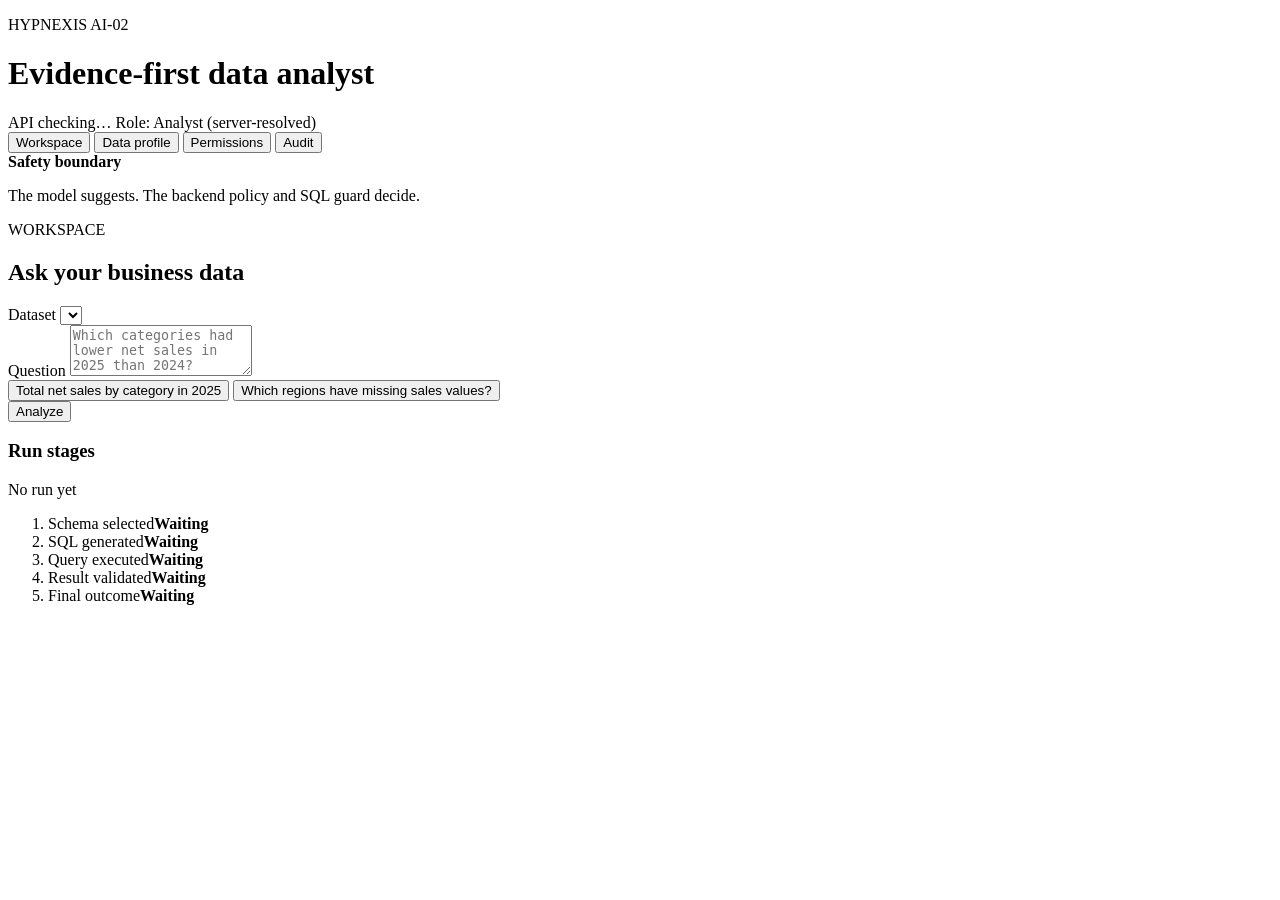
==== frontend/index.html @ 01c9cb86 "feat(ui): add local evidence workspace" ====
<!doctype html>
<html lang="en">
  <head>
    <meta charset="utf-8">
    <meta name="viewport" content="width=device-width, initial-scale=1">
    <title>Hypnexis AI-02 | Workspace</title>
    <link rel="stylesheet" href="/styles.css">
  </head>
  <body>
    <header class="topbar">
      <div>
        <p class="eyebrow">HYPNEXIS AI-02</p>
        <h1>Evidence-first data analyst</h1>
      </div>
      <div class="badges" aria-label="Runtime status">
        <span id="api-status" class="badge badge-muted">API checking…</span>
        <span class="badge badge-role">Role: Analyst (server-resolved)</span>
      </div>
    </header>

    <div class="layout">
      <aside class="sidebar" aria-label="Workspace navigation">
        <button class="nav-button active" data-view="workspace">Workspace</button>
        <button class="nav-button" data-view="profile">Data profile</button>
        <button class="nav-button" data-view="permissions">Permissions</button>
        <button class="nav-button" data-view="audit">Audit</button>
        <div class="sidebar-note">
          <strong>Safety boundary</strong>
          <p>The model suggests. The backend policy and SQL guard decide.</p>
        </div>
      </aside>

      <main class="content">
        <section id="workspace-view" class="view" aria-labelledby="workspace-title">
          <div class="section-heading">
            <div>
              <p class="eyebrow">WORKSPACE</p>
              <h2 id="workspace-title">Ask your business data</h2>
            </div>
            <label class="dataset-control">Dataset
              <select id="dataset-select" aria-label="Dataset"></select>
            </label>
          </div>

          <div id="page-error" class="alert alert-error" role="alert" hidden></div>
          <div id="offline-message" class="alert alert-warning" role="status" hidden>
            Local model unavailable. You can still inspect the profile; retry the analysis when Ollama is ready.
          </div>

          <form id="question-form" class="question-card">
            <label for="question">Question</label>
            <textarea id="question" rows="3" maxlength="2000" required
              placeholder="Which categories had lower net sales in 2025 than 2024?"></textarea>
            <div class="form-footer">
              <div class="examples" aria-label="Example questions">
                <button type="button" class="example-button">Total net sales by category in 2025</button>
                <button type="button" class="example-button">Which regions have missing sales values?</button>
              </div>
              <button id="analyze-button" class="primary-button" type="submit">Analyze</button>
            </div>
          </form>

          <section class="timeline-card" aria-labelledby="timeline-title">
            <div class="section-heading compact">
              <h3 id="timeline-title">Run stages</h3>
              <span id="run-id" class="run-id">No run yet</span>
            </div>
            <ol id="stage-list" class="stage-list">
              <li data-stage="schema_selected"><span class="stage-dot"></span><span>Schema selected</span><strong>Waiting</strong></li>
              <li data-stage="sql_generated"><span class="stage-dot"></span><span>SQL generated</span><strong>Waiting</strong></li>
              <li data-stage="executed"><span class="stage-dot"></span><span>Query executed</span><strong>Waiting</strong></li>
              <li data-stage="validation"><span class="stage-dot"></span><span>Result validated</span><strong>Waiting</strong></li>
              <li data-stage="final"><span class="stage-dot"></span><span>Final outcome</span><strong>Waiting</strong></li>
            </ol>
          </section>

          <section id="answer-card" class="answer-card" aria-live="polite" hidden>
            <div class="section-heading compact">
              <div>
                <p class="eyebrow">OUTCOME</p>
                <h3 id="outcome-status">Waiting</h3>
              </div>
              <span id="evidence-id" class="run-id"></span>
            </div>
            <p id="answer-text" class="answer-text"></p>
            <ul id="warnings" class="warning-list"></ul>
            <div class="tabs" role="tablist" aria-label="Evidence details">
              <button class="tab-button active" role="tab" aria-selected="true" data-tab="result-tab">Result</button>
              <button class="tab-button" role="tab" aria-selected="false" data-tab="checks-tab">Checks</button>
              <button class="tab-button" role="tab" aria-selected="false" data-tab="evidence-tab">Evidence</button>
            </div>
            <div id="result-tab" class="tab-panel" role="tabpanel"></div>
            <div id="checks-tab" class="tab-panel" role="tabpanel" hidden></div>
            <div id="evidence-tab" class="tab-panel" role="tabpanel" hidden></div>
          </section>
        </section>

        <section id="profile-view" class="view" aria-labelledby="profile-title" hidden>
          <div class="section-heading">
            <div>
              <p class="eyebrow">DATA PROFILE</p>
              <h2 id="profile-title">Permitted schema and quality signals</h2>
            </div>
            <button id="refresh-profile" class="secondary-button" type="button">Refresh profile</button>
          </div>
          <div id="profile-content" class="profile-grid"></div>
        </section>

        <section id="permissions-view" class="view" aria-labelledby="permissions-title" hidden>
          <p class="eyebrow">PERMISSIONS</p>
          <h2 id="permissions-title">Backend-controlled access</h2>
          <div class="info-card">
            <p><strong>Role:</strong> Analyst (resolved by the backend)</p>
            <p><strong>Policy:</strong> Protected columns are removed before model context and checked again before execution.</p>
            <p><strong>Protected example:</strong> employee salary is not exposed in the analyst schema.</p>
          </div>
        </section>

        <section id="audit-view" class="view" aria-labelledby="audit-title" hidden>
          <div class="section-heading">
            <div>
              <p class="eyebrow">AUDIT</p>
              <h2 id="audit-title">Recent run events</h2>
            </div>
            <button id="refresh-audit" class="secondary-button" type="button">Refresh audit</button>
          </div>
          <div id="audit-content" class="table-wrap"></div>
        </section>
      </main>
    </div>
    <script src="/app.js" defer></script>
  </body>
</html>
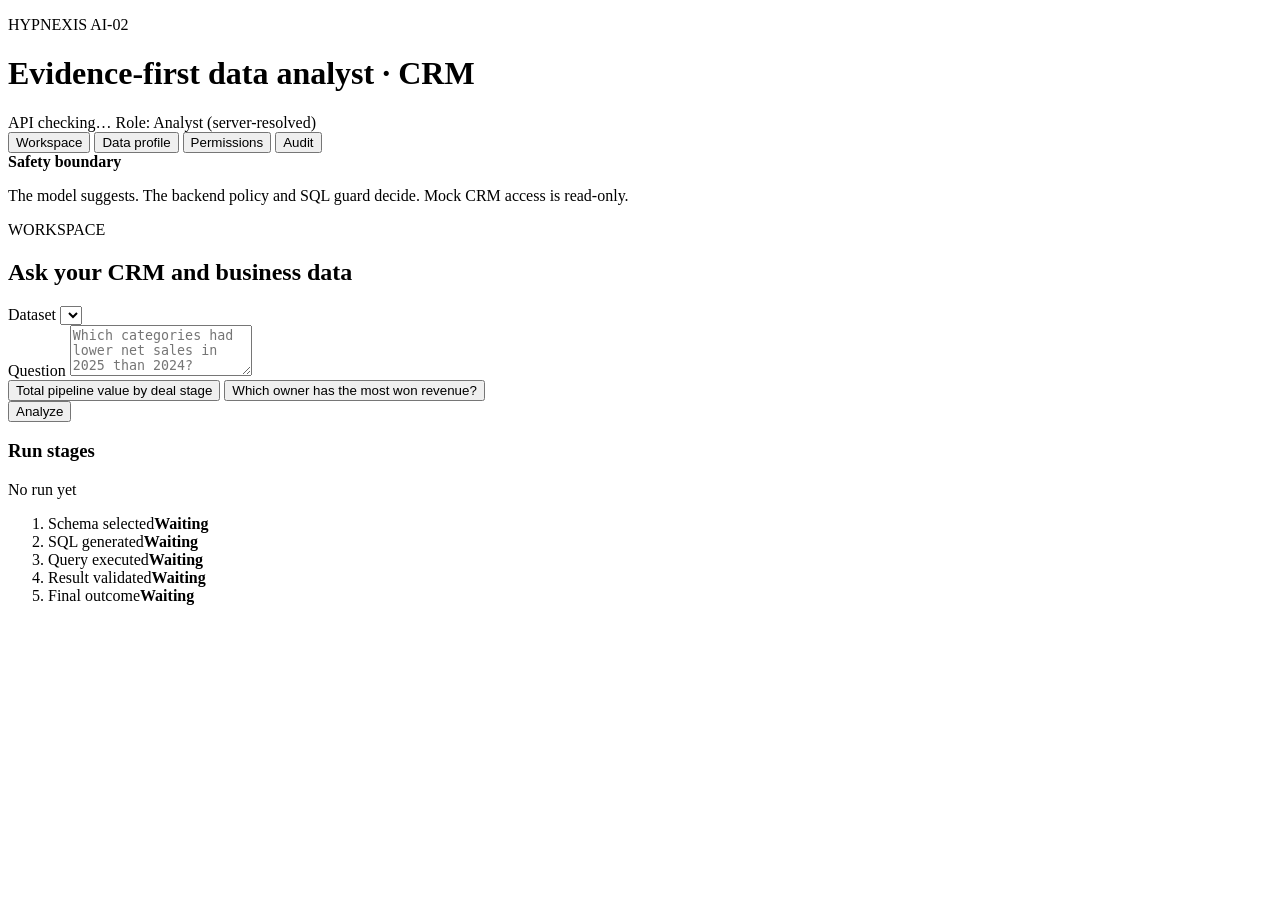
==== commit 9043c99a: "feat: add messy mock CRM analytics demo" ====
--- a/frontend/index.html
+++ b/frontend/index.html
@@ -3,14 +3,14 @@
   <head>
     <meta charset="utf-8">
     <meta name="viewport" content="width=device-width, initial-scale=1">
-    <title>Hypnexis AI-02 | Workspace</title>
+    <title>Hypnexis AI-02 | CRM Analytics Workspace</title>
     <link rel="stylesheet" href="/styles.css">
   </head>
   <body>
     <header class="topbar">
       <div>
         <p class="eyebrow">HYPNEXIS AI-02</p>
-        <h1>Evidence-first data analyst</h1>
+        <h1>Evidence-first data analyst · CRM</h1>
       </div>
       <div class="badges" aria-label="Runtime status">
         <span id="api-status" class="badge badge-muted">API checking…</span>
@@ -26,7 +26,7 @@
         <button class="nav-button" data-view="audit">Audit</button>
         <div class="sidebar-note">
           <strong>Safety boundary</strong>
-          <p>The model suggests. The backend policy and SQL guard decide.</p>
+           <p>The model suggests. The backend policy and SQL guard decide. Mock CRM access is read-only.</p>
         </div>
       </aside>
 
@@ -35,7 +35,7 @@
           <div class="section-heading">
             <div>
               <p class="eyebrow">WORKSPACE</p>
-              <h2 id="workspace-title">Ask your business data</h2>
+                <h2 id="workspace-title">Ask your CRM and business data</h2>
             </div>
             <label class="dataset-control">Dataset
               <select id="dataset-select" aria-label="Dataset"></select>
@@ -53,8 +53,8 @@
               placeholder="Which categories had lower net sales in 2025 than 2024?"></textarea>
             <div class="form-footer">
               <div class="examples" aria-label="Example questions">
-                <button type="button" class="example-button">Total net sales by category in 2025</button>
-                <button type="button" class="example-button">Which regions have missing sales values?</button>
+               <button type="button" class="example-button">Total pipeline value by deal stage</button>
+               <button type="button" class="example-button">Which owner has the most won revenue?</button>
               </div>
               <button id="analyze-button" class="primary-button" type="submit">Analyze</button>
             </div>
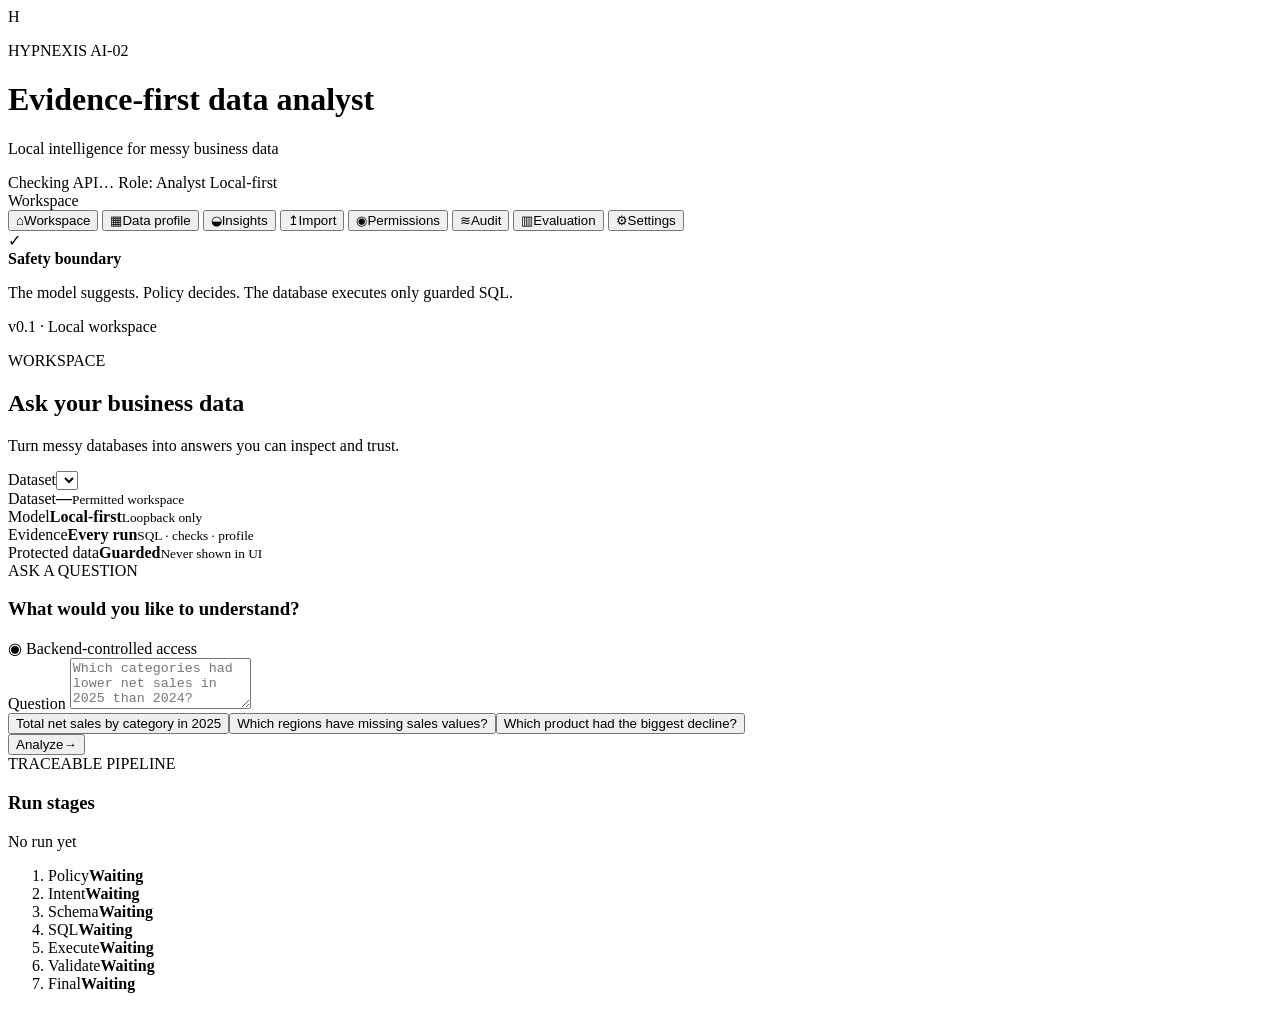
==== commit 8cbd21c3: "UI changes + handoff files" ====
--- a/frontend/index.html
+++ b/frontend/index.html
@@ -3,129 +3,96 @@
   <head>
     <meta charset="utf-8">
     <meta name="viewport" content="width=device-width, initial-scale=1">
-    <title>Hypnexis AI-02 | CRM Analytics Workspace</title>
+    <title>Hypnexis AI-02 | Evidence Workspace</title>
     <link rel="stylesheet" href="/styles.css">
   </head>
   <body>
     <header class="topbar">
-      <div>
-        <p class="eyebrow">HYPNEXIS AI-02</p>
-        <h1>Evidence-first data analyst · CRM</h1>
+      <div class="brand-lockup">
+        <div class="brand-mark" aria-hidden="true">H</div>
+        <div>
+          <p class="eyebrow">HYPNEXIS AI-02</p>
+          <h1>Evidence-first data analyst</h1>
+          <p class="subtitle">Local intelligence for messy business data</p>
+        </div>
       </div>
-      <div class="badges" aria-label="Runtime status">
-        <span id="api-status" class="badge badge-muted">API checking…</span>
-        <span class="badge badge-role">Role: Analyst (server-resolved)</span>
+      <div class="topbar-meta">
+        <span id="api-status" class="status-chip status-muted"><span class="status-dot"></span>Checking API…</span>
+        <span id="role-badge" class="role-chip">Role: Analyst</span>
+        <span class="model-chip">Local-first</span>
       </div>
     </header>
 
-    <div class="layout">
+    <div class="app-shell">
       <aside class="sidebar" aria-label="Workspace navigation">
-        <button class="nav-button active" data-view="workspace">Workspace</button>
-        <button class="nav-button" data-view="profile">Data profile</button>
-        <button class="nav-button" data-view="permissions">Permissions</button>
-        <button class="nav-button" data-view="audit">Audit</button>
-        <div class="sidebar-note">
+        <div class="sidebar-label">Workspace</div>
+        <nav class="nav-stack">
+          <button class="nav-button active" data-view="workspace"><span class="nav-icon">⌂</span>Workspace</button>
+          <button class="nav-button" data-view="profile"><span class="nav-icon">▦</span>Data profile</button>
+          <button class="nav-button" data-view="insights"><span class="nav-icon">◒</span>Insights</button>
+          <button class="nav-button" data-view="import"><span class="nav-icon">↥</span>Import</button>
+          <button class="nav-button" data-view="permissions"><span class="nav-icon">◉</span>Permissions</button>
+          <button class="nav-button" data-view="audit"><span class="nav-icon">≋</span>Audit</button>
+          <button class="nav-button" data-view="evaluation"><span class="nav-icon">▥</span>Evaluation</button>
+          <button class="nav-button" data-view="settings"><span class="nav-icon">⚙</span>Settings</button>
+        </nav>
+        <div class="sidebar-spacer"></div>
+        <div class="safety-card">
+          <div class="safety-icon">✓</div>
           <strong>Safety boundary</strong>
-           <p>The model suggests. The backend policy and SQL guard decide. Mock CRM access is read-only.</p>
+          <p>The model suggests. Policy decides. The database executes only guarded SQL.</p>
         </div>
+        <p class="sidebar-footer">v0.1 · Local workspace</p>
       </aside>
 
       <main class="content">
+        <div id="page-error" class="alert alert-error" role="alert" hidden></div>
+        <div id="offline-message" class="alert alert-warning" role="status" hidden>
+          Local model unavailable. Profile and deterministic insights remain available. Retry the analysis when Ollama is ready.
+        </div>
+
         <section id="workspace-view" class="view" aria-labelledby="workspace-title">
-          <div class="section-heading">
-            <div>
-              <p class="eyebrow">WORKSPACE</p>
-                <h2 id="workspace-title">Ask your CRM and business data</h2>
-            </div>
-            <label class="dataset-control">Dataset
-              <select id="dataset-select" aria-label="Dataset"></select>
-            </label>
+          <div class="page-heading">
+            <div><p class="eyebrow">WORKSPACE</p><h2 id="workspace-title">Ask your business data</h2><p class="heading-copy">Turn messy databases into answers you can inspect and trust.</p></div>
+            <label class="dataset-control">Dataset<select id="dataset-select" aria-label="Dataset"></select></label>
           </div>
 
-          <div id="page-error" class="alert alert-error" role="alert" hidden></div>
-          <div id="offline-message" class="alert alert-warning" role="status" hidden>
-            Local model unavailable. You can still inspect the profile; retry the analysis when Ollama is ready.
+          <div class="metric-strip">
+            <div class="metric-card"><span class="metric-label">Dataset</span><strong id="dataset-metric">—</strong><small>Permitted workspace</small></div>
+            <div class="metric-card"><span class="metric-label">Model</span><strong>Local-first</strong><small>Loopback only</small></div>
+            <div class="metric-card"><span class="metric-label">Evidence</span><strong>Every run</strong><small>SQL · checks · profile</small></div>
+            <div class="metric-card accent"><span class="metric-label">Protected data</span><strong>Guarded</strong><small>Never shown in UI</small></div>
           </div>
 
           <form id="question-form" class="question-card">
-            <label for="question">Question</label>
-            <textarea id="question" rows="3" maxlength="2000" required
-              placeholder="Which categories had lower net sales in 2025 than 2024?"></textarea>
-            <div class="form-footer">
-              <div class="examples" aria-label="Example questions">
-               <button type="button" class="example-button">Total pipeline value by deal stage</button>
-               <button type="button" class="example-button">Which owner has the most won revenue?</button>
-              </div>
-              <button id="analyze-button" class="primary-button" type="submit">Analyze</button>
-            </div>
+            <div class="card-heading"><div><span class="section-kicker">ASK A QUESTION</span><h3>What would you like to understand?</h3></div><span class="privacy-note">◉ Backend-controlled access</span></div>
+            <label class="sr-only" for="question">Question</label>
+            <textarea id="question" rows="3" maxlength="2000" required placeholder="Which categories had lower net sales in 2025 than 2024?"></textarea>
+            <div class="form-footer"><div class="examples" aria-label="Example questions"><button type="button" class="example-button">Total net sales by category in 2025</button><button type="button" class="example-button">Which regions have missing sales values?</button><button type="button" class="example-button">Which product had the biggest decline?</button></div><button id="analyze-button" class="primary-button" type="submit"><span>Analyze</span><span aria-hidden="true">→</span></button></div>
           </form>
 
           <section class="timeline-card" aria-labelledby="timeline-title">
-            <div class="section-heading compact">
-              <h3 id="timeline-title">Run stages</h3>
-              <span id="run-id" class="run-id">No run yet</span>
-            </div>
+            <div class="section-heading compact"><div><span class="section-kicker">TRACEABLE PIPELINE</span><h3 id="timeline-title">Run stages</h3></div><span id="run-id" class="run-id">No run yet</span></div>
             <ol id="stage-list" class="stage-list">
-              <li data-stage="schema_selected"><span class="stage-dot"></span><span>Schema selected</span><strong>Waiting</strong></li>
-              <li data-stage="sql_generated"><span class="stage-dot"></span><span>SQL generated</span><strong>Waiting</strong></li>
-              <li data-stage="executed"><span class="stage-dot"></span><span>Query executed</span><strong>Waiting</strong></li>
-              <li data-stage="validation"><span class="stage-dot"></span><span>Result validated</span><strong>Waiting</strong></li>
-              <li data-stage="final"><span class="stage-dot"></span><span>Final outcome</span><strong>Waiting</strong></li>
+              <li data-stage="policy"><span class="stage-dot"></span><span>Policy</span><strong>Waiting</strong></li><li data-stage="intent"><span class="stage-dot"></span><span>Intent</span><strong>Waiting</strong></li><li data-stage="schema_selected"><span class="stage-dot"></span><span>Schema</span><strong>Waiting</strong></li><li data-stage="sql_generated"><span class="stage-dot"></span><span>SQL</span><strong>Waiting</strong></li><li data-stage="executed"><span class="stage-dot"></span><span>Execute</span><strong>Waiting</strong></li><li data-stage="validation"><span class="stage-dot"></span><span>Validate</span><strong>Waiting</strong></li><li data-stage="final"><span class="stage-dot"></span><span>Final</span><strong>Waiting</strong></li>
             </ol>
           </section>
 
           <section id="answer-card" class="answer-card" aria-live="polite" hidden>
-            <div class="section-heading compact">
-              <div>
-                <p class="eyebrow">OUTCOME</p>
-                <h3 id="outcome-status">Waiting</h3>
-              </div>
-              <span id="evidence-id" class="run-id"></span>
-            </div>
-            <p id="answer-text" class="answer-text"></p>
-            <ul id="warnings" class="warning-list"></ul>
-            <div class="tabs" role="tablist" aria-label="Evidence details">
-              <button class="tab-button active" role="tab" aria-selected="true" data-tab="result-tab">Result</button>
-              <button class="tab-button" role="tab" aria-selected="false" data-tab="checks-tab">Checks</button>
-              <button class="tab-button" role="tab" aria-selected="false" data-tab="evidence-tab">Evidence</button>
-            </div>
-            <div id="result-tab" class="tab-panel" role="tabpanel"></div>
-            <div id="checks-tab" class="tab-panel" role="tabpanel" hidden></div>
-            <div id="evidence-tab" class="tab-panel" role="tabpanel" hidden></div>
+            <div class="section-heading compact"><div><span class="section-kicker">OUTCOME</span><h3 id="outcome-status">Waiting</h3></div><span id="evidence-id" class="run-id"></span></div>
+            <p id="answer-text" class="answer-text"></p><ul id="warnings" class="warning-list"></ul>
+            <div class="tabs" role="tablist" aria-label="Evidence details"><button class="tab-button active" role="tab" aria-selected="true" data-tab="result-tab">Result</button><button class="tab-button" role="tab" aria-selected="false" data-tab="checks-tab">Checks</button><button class="tab-button" role="tab" aria-selected="false" data-tab="evidence-tab">Evidence</button></div>
+            <div id="result-tab" class="tab-panel" role="tabpanel"></div><div id="checks-tab" class="tab-panel" role="tabpanel" hidden></div><div id="evidence-tab" class="tab-panel" role="tabpanel" hidden></div>
           </section>
         </section>
 
-        <section id="profile-view" class="view" aria-labelledby="profile-title" hidden>
-          <div class="section-heading">
-            <div>
-              <p class="eyebrow">DATA PROFILE</p>
-              <h2 id="profile-title">Permitted schema and quality signals</h2>
-            </div>
-            <button id="refresh-profile" class="secondary-button" type="button">Refresh profile</button>
-          </div>
-          <div id="profile-content" class="profile-grid"></div>
-        </section>
-
-        <section id="permissions-view" class="view" aria-labelledby="permissions-title" hidden>
-          <p class="eyebrow">PERMISSIONS</p>
-          <h2 id="permissions-title">Backend-controlled access</h2>
-          <div class="info-card">
-            <p><strong>Role:</strong> Analyst (resolved by the backend)</p>
-            <p><strong>Policy:</strong> Protected columns are removed before model context and checked again before execution.</p>
-            <p><strong>Protected example:</strong> employee salary is not exposed in the analyst schema.</p>
-          </div>
-        </section>
-
-        <section id="audit-view" class="view" aria-labelledby="audit-title" hidden>
-          <div class="section-heading">
-            <div>
-              <p class="eyebrow">AUDIT</p>
-              <h2 id="audit-title">Recent run events</h2>
-            </div>
-            <button id="refresh-audit" class="secondary-button" type="button">Refresh audit</button>
-          </div>
-          <div id="audit-content" class="table-wrap"></div>
-        </section>
+        <section id="profile-view" class="view" aria-labelledby="profile-title" hidden><div class="page-heading"><div><p class="eyebrow">DATA PROFILE</p><h2 id="profile-title">Know the shape of your data</h2><p class="heading-copy">Quality signals are measured before the model is asked to reason.</p></div><button id="refresh-profile" class="secondary-button" type="button">↻ Refresh profile</button></div><div id="profile-content" class="profile-grid"></div></section>
+        <section id="insights-view" class="view" aria-labelledby="insights-title" hidden><div class="page-heading"><div><p class="eyebrow">INSIGHTS</p><h2 id="insights-title">Deterministic first-look insights</h2><p class="heading-copy">Observed patterns only — never causal claims.</p></div><button id="refresh-insights" class="secondary-button" type="button">↻ Refresh insights</button></div><div id="insights-content" class="insights-grid"></div></section>
+        <section id="import-view" class="view" aria-labelledby="import-title" hidden><div class="page-heading"><div><p class="eyebrow">IMPORT</p><h2 id="import-title">Bring in a messy file</h2><p class="heading-copy">CSV and XLSX import with limits, warnings and a source hash.</p></div></div><div class="import-layout"><form id="import-form" class="import-card"><label for="import-file" class="file-drop"><span class="upload-icon">↥</span><strong>Choose a CSV or XLSX file</strong><small>Up to the configured upload limit · local only</small><input id="import-file" type="file" accept=".csv,.xlsx"></label><button class="primary-button" type="submit"><span>Validate and import</span><span>→</span></button></form><div id="import-result" class="info-card"><p class="empty">Your import summary will appear here.</p></div></div></section>
+        <section id="permissions-view" class="view" aria-labelledby="permissions-title" hidden><div class="page-heading"><div><p class="eyebrow">PERMISSIONS</p><h2 id="permissions-title">Access is decided by the backend</h2><p class="heading-copy">This page displays policy. It never grants access.</p></div></div><div id="permissions-content" class="permissions-grid"></div></section>
+        <section id="audit-view" class="view" aria-labelledby="audit-title" hidden><div class="page-heading"><div><p class="eyebrow">AUDIT</p><h2 id="audit-title">Recent run events</h2><p class="heading-copy">Trace what happened without storing protected SQL text.</p></div><button id="refresh-audit" class="secondary-button" type="button">↻ Refresh audit</button></div><div id="audit-content" class="table-wrap"></div></section>
+        <section id="evaluation-view" class="view" aria-labelledby="evaluation-title" hidden><div class="page-heading"><div><p class="eyebrow">EVALUATION</p><h2 id="evaluation-title">Measured, not imagined</h2><p class="heading-copy">Only measured metrics are displayed. Everything else stays NOT RUN.</p></div><button id="refresh-evaluation" class="secondary-button" type="button">↻ Refresh evaluation</button></div><div id="evaluation-content" class="evaluation-grid"></div></section>
+        <section id="settings-view" class="view" aria-labelledby="settings-title" hidden><div class="page-heading"><div><p class="eyebrow">SETTINGS</p><h2 id="settings-title">Runtime guardrails</h2><p class="heading-copy">Read-only configuration for this local workspace.</p></div></div><div id="settings-content" class="settings-grid"></div></section>
       </main>
     </div>
     <script src="/app.js" defer></script>
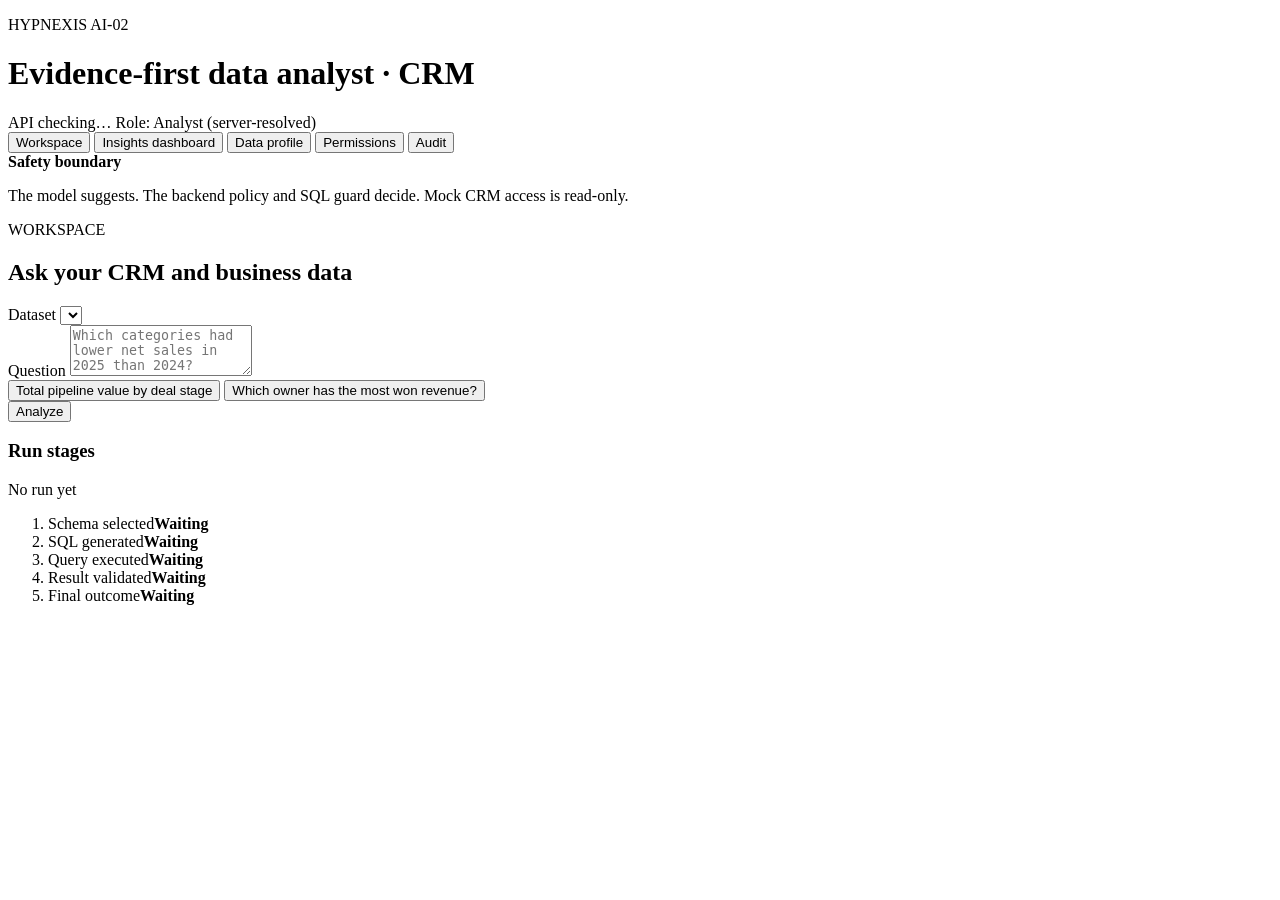
==== commit 6e660fa8: "feat: add CRM visual insights dashboard" ====
--- a/frontend/index.html
+++ b/frontend/index.html
@@ -3,96 +3,143 @@
   <head>
     <meta charset="utf-8">
     <meta name="viewport" content="width=device-width, initial-scale=1">
-    <title>Hypnexis AI-02 | Evidence Workspace</title>
+    <title>Hypnexis AI-02 | CRM Analytics Workspace</title>
     <link rel="stylesheet" href="/styles.css">
   </head>
   <body>
     <header class="topbar">
-      <div class="brand-lockup">
-        <div class="brand-mark" aria-hidden="true">H</div>
-        <div>
-          <p class="eyebrow">HYPNEXIS AI-02</p>
-          <h1>Evidence-first data analyst</h1>
-          <p class="subtitle">Local intelligence for messy business data</p>
-        </div>
+      <div>
+        <p class="eyebrow">HYPNEXIS AI-02</p>
+        <h1>Evidence-first data analyst · CRM</h1>
       </div>
-      <div class="topbar-meta">
-        <span id="api-status" class="status-chip status-muted"><span class="status-dot"></span>Checking API…</span>
-        <span id="role-badge" class="role-chip">Role: Analyst</span>
-        <span class="model-chip">Local-first</span>
+      <div class="badges" aria-label="Runtime status">
+        <span id="api-status" class="badge badge-muted">API checking…</span>
+        <span class="badge badge-role">Role: Analyst (server-resolved)</span>
       </div>
     </header>
 
-    <div class="app-shell">
+    <div class="layout">
       <aside class="sidebar" aria-label="Workspace navigation">
-        <div class="sidebar-label">Workspace</div>
-        <nav class="nav-stack">
-          <button class="nav-button active" data-view="workspace"><span class="nav-icon">⌂</span>Workspace</button>
-          <button class="nav-button" data-view="profile"><span class="nav-icon">▦</span>Data profile</button>
-          <button class="nav-button" data-view="insights"><span class="nav-icon">◒</span>Insights</button>
-          <button class="nav-button" data-view="import"><span class="nav-icon">↥</span>Import</button>
-          <button class="nav-button" data-view="permissions"><span class="nav-icon">◉</span>Permissions</button>
-          <button class="nav-button" data-view="audit"><span class="nav-icon">≋</span>Audit</button>
-          <button class="nav-button" data-view="evaluation"><span class="nav-icon">▥</span>Evaluation</button>
-          <button class="nav-button" data-view="settings"><span class="nav-icon">⚙</span>Settings</button>
-        </nav>
-        <div class="sidebar-spacer"></div>
-        <div class="safety-card">
-          <div class="safety-icon">✓</div>
+        <button class="nav-button active" data-view="workspace">Workspace</button>
+        <button class="nav-button" data-view="dashboard">Insights dashboard</button>
+        <button class="nav-button" data-view="profile">Data profile</button>
+        <button class="nav-button" data-view="permissions">Permissions</button>
+        <button class="nav-button" data-view="audit">Audit</button>
+        <div class="sidebar-note">
           <strong>Safety boundary</strong>
-          <p>The model suggests. Policy decides. The database executes only guarded SQL.</p>
+           <p>The model suggests. The backend policy and SQL guard decide. Mock CRM access is read-only.</p>
         </div>
-        <p class="sidebar-footer">v0.1 · Local workspace</p>
       </aside>
 
       <main class="content">
-        <div id="page-error" class="alert alert-error" role="alert" hidden></div>
-        <div id="offline-message" class="alert alert-warning" role="status" hidden>
-          Local model unavailable. Profile and deterministic insights remain available. Retry the analysis when Ollama is ready.
-        </div>
+        <section id="dashboard-view" class="view" aria-labelledby="dashboard-title" hidden>
+          <div class="section-heading">
+            <div>
+              <p class="eyebrow">VISUAL INSIGHTS</p>
+              <h2 id="dashboard-title">CRM performance at a glance</h2>
+            </div>
+            <button id="refresh-dashboard" class="secondary-button" type="button">Refresh dashboard</button>
+          </div>
+          <div id="dashboard-content" class="dashboard-content">
+            <p class="empty">Select a dataset to load visual insights.</p>
+          </div>
+        </section>
 
         <section id="workspace-view" class="view" aria-labelledby="workspace-title">
-          <div class="page-heading">
-            <div><p class="eyebrow">WORKSPACE</p><h2 id="workspace-title">Ask your business data</h2><p class="heading-copy">Turn messy databases into answers you can inspect and trust.</p></div>
-            <label class="dataset-control">Dataset<select id="dataset-select" aria-label="Dataset"></select></label>
+          <div class="section-heading">
+            <div>
+              <p class="eyebrow">WORKSPACE</p>
+                <h2 id="workspace-title">Ask your CRM and business data</h2>
+            </div>
+            <label class="dataset-control">Dataset
+              <select id="dataset-select" aria-label="Dataset"></select>
+            </label>
           </div>
 
-          <div class="metric-strip">
-            <div class="metric-card"><span class="metric-label">Dataset</span><strong id="dataset-metric">—</strong><small>Permitted workspace</small></div>
-            <div class="metric-card"><span class="metric-label">Model</span><strong>Local-first</strong><small>Loopback only</small></div>
-            <div class="metric-card"><span class="metric-label">Evidence</span><strong>Every run</strong><small>SQL · checks · profile</small></div>
-            <div class="metric-card accent"><span class="metric-label">Protected data</span><strong>Guarded</strong><small>Never shown in UI</small></div>
+          <div id="page-error" class="alert alert-error" role="alert" hidden></div>
+          <div id="offline-message" class="alert alert-warning" role="status" hidden>
+            Local model unavailable. You can still inspect the profile; retry the analysis when Ollama is ready.
           </div>
 
           <form id="question-form" class="question-card">
-            <div class="card-heading"><div><span class="section-kicker">ASK A QUESTION</span><h3>What would you like to understand?</h3></div><span class="privacy-note">◉ Backend-controlled access</span></div>
-            <label class="sr-only" for="question">Question</label>
-            <textarea id="question" rows="3" maxlength="2000" required placeholder="Which categories had lower net sales in 2025 than 2024?"></textarea>
-            <div class="form-footer"><div class="examples" aria-label="Example questions"><button type="button" class="example-button">Total net sales by category in 2025</button><button type="button" class="example-button">Which regions have missing sales values?</button><button type="button" class="example-button">Which product had the biggest decline?</button></div><button id="analyze-button" class="primary-button" type="submit"><span>Analyze</span><span aria-hidden="true">→</span></button></div>
+            <label for="question">Question</label>
+            <textarea id="question" rows="3" maxlength="2000" required
+              placeholder="Which categories had lower net sales in 2025 than 2024?"></textarea>
+            <div class="form-footer">
+              <div class="examples" aria-label="Example questions">
+               <button type="button" class="example-button">Total pipeline value by deal stage</button>
+               <button type="button" class="example-button">Which owner has the most won revenue?</button>
+              </div>
+              <button id="analyze-button" class="primary-button" type="submit">Analyze</button>
+            </div>
           </form>
 
           <section class="timeline-card" aria-labelledby="timeline-title">
-            <div class="section-heading compact"><div><span class="section-kicker">TRACEABLE PIPELINE</span><h3 id="timeline-title">Run stages</h3></div><span id="run-id" class="run-id">No run yet</span></div>
+            <div class="section-heading compact">
+              <h3 id="timeline-title">Run stages</h3>
+              <span id="run-id" class="run-id">No run yet</span>
+            </div>
             <ol id="stage-list" class="stage-list">
-              <li data-stage="policy"><span class="stage-dot"></span><span>Policy</span><strong>Waiting</strong></li><li data-stage="intent"><span class="stage-dot"></span><span>Intent</span><strong>Waiting</strong></li><li data-stage="schema_selected"><span class="stage-dot"></span><span>Schema</span><strong>Waiting</strong></li><li data-stage="sql_generated"><span class="stage-dot"></span><span>SQL</span><strong>Waiting</strong></li><li data-stage="executed"><span class="stage-dot"></span><span>Execute</span><strong>Waiting</strong></li><li data-stage="validation"><span class="stage-dot"></span><span>Validate</span><strong>Waiting</strong></li><li data-stage="final"><span class="stage-dot"></span><span>Final</span><strong>Waiting</strong></li>
+              <li data-stage="schema_selected"><span class="stage-dot"></span><span>Schema selected</span><strong>Waiting</strong></li>
+              <li data-stage="sql_generated"><span class="stage-dot"></span><span>SQL generated</span><strong>Waiting</strong></li>
+              <li data-stage="executed"><span class="stage-dot"></span><span>Query executed</span><strong>Waiting</strong></li>
+              <li data-stage="validation"><span class="stage-dot"></span><span>Result validated</span><strong>Waiting</strong></li>
+              <li data-stage="final"><span class="stage-dot"></span><span>Final outcome</span><strong>Waiting</strong></li>
             </ol>
           </section>
 
           <section id="answer-card" class="answer-card" aria-live="polite" hidden>
-            <div class="section-heading compact"><div><span class="section-kicker">OUTCOME</span><h3 id="outcome-status">Waiting</h3></div><span id="evidence-id" class="run-id"></span></div>
-            <p id="answer-text" class="answer-text"></p><ul id="warnings" class="warning-list"></ul>
-            <div class="tabs" role="tablist" aria-label="Evidence details"><button class="tab-button active" role="tab" aria-selected="true" data-tab="result-tab">Result</button><button class="tab-button" role="tab" aria-selected="false" data-tab="checks-tab">Checks</button><button class="tab-button" role="tab" aria-selected="false" data-tab="evidence-tab">Evidence</button></div>
-            <div id="result-tab" class="tab-panel" role="tabpanel"></div><div id="checks-tab" class="tab-panel" role="tabpanel" hidden></div><div id="evidence-tab" class="tab-panel" role="tabpanel" hidden></div>
+            <div class="section-heading compact">
+              <div>
+                <p class="eyebrow">OUTCOME</p>
+                <h3 id="outcome-status">Waiting</h3>
+              </div>
+              <span id="evidence-id" class="run-id"></span>
+            </div>
+            <p id="answer-text" class="answer-text"></p>
+            <ul id="warnings" class="warning-list"></ul>
+            <div class="tabs" role="tablist" aria-label="Evidence details">
+              <button class="tab-button active" role="tab" aria-selected="true" data-tab="result-tab">Result</button>
+              <button class="tab-button" role="tab" aria-selected="false" data-tab="checks-tab">Checks</button>
+              <button class="tab-button" role="tab" aria-selected="false" data-tab="evidence-tab">Evidence</button>
+            </div>
+            <div id="result-tab" class="tab-panel" role="tabpanel"></div>
+            <div id="checks-tab" class="tab-panel" role="tabpanel" hidden></div>
+            <div id="evidence-tab" class="tab-panel" role="tabpanel" hidden></div>
           </section>
         </section>
 
-        <section id="profile-view" class="view" aria-labelledby="profile-title" hidden><div class="page-heading"><div><p class="eyebrow">DATA PROFILE</p><h2 id="profile-title">Know the shape of your data</h2><p class="heading-copy">Quality signals are measured before the model is asked to reason.</p></div><button id="refresh-profile" class="secondary-button" type="button">↻ Refresh profile</button></div><div id="profile-content" class="profile-grid"></div></section>
-        <section id="insights-view" class="view" aria-labelledby="insights-title" hidden><div class="page-heading"><div><p class="eyebrow">INSIGHTS</p><h2 id="insights-title">Deterministic first-look insights</h2><p class="heading-copy">Observed patterns only — never causal claims.</p></div><button id="refresh-insights" class="secondary-button" type="button">↻ Refresh insights</button></div><div id="insights-content" class="insights-grid"></div></section>
-        <section id="import-view" class="view" aria-labelledby="import-title" hidden><div class="page-heading"><div><p class="eyebrow">IMPORT</p><h2 id="import-title">Bring in a messy file</h2><p class="heading-copy">CSV and XLSX import with limits, warnings and a source hash.</p></div></div><div class="import-layout"><form id="import-form" class="import-card"><label for="import-file" class="file-drop"><span class="upload-icon">↥</span><strong>Choose a CSV or XLSX file</strong><small>Up to the configured upload limit · local only</small><input id="import-file" type="file" accept=".csv,.xlsx"></label><button class="primary-button" type="submit"><span>Validate and import</span><span>→</span></button></form><div id="import-result" class="info-card"><p class="empty">Your import summary will appear here.</p></div></div></section>
-        <section id="permissions-view" class="view" aria-labelledby="permissions-title" hidden><div class="page-heading"><div><p class="eyebrow">PERMISSIONS</p><h2 id="permissions-title">Access is decided by the backend</h2><p class="heading-copy">This page displays policy. It never grants access.</p></div></div><div id="permissions-content" class="permissions-grid"></div></section>
-        <section id="audit-view" class="view" aria-labelledby="audit-title" hidden><div class="page-heading"><div><p class="eyebrow">AUDIT</p><h2 id="audit-title">Recent run events</h2><p class="heading-copy">Trace what happened without storing protected SQL text.</p></div><button id="refresh-audit" class="secondary-button" type="button">↻ Refresh audit</button></div><div id="audit-content" class="table-wrap"></div></section>
-        <section id="evaluation-view" class="view" aria-labelledby="evaluation-title" hidden><div class="page-heading"><div><p class="eyebrow">EVALUATION</p><h2 id="evaluation-title">Measured, not imagined</h2><p class="heading-copy">Only measured metrics are displayed. Everything else stays NOT RUN.</p></div><button id="refresh-evaluation" class="secondary-button" type="button">↻ Refresh evaluation</button></div><div id="evaluation-content" class="evaluation-grid"></div></section>
-        <section id="settings-view" class="view" aria-labelledby="settings-title" hidden><div class="page-heading"><div><p class="eyebrow">SETTINGS</p><h2 id="settings-title">Runtime guardrails</h2><p class="heading-copy">Read-only configuration for this local workspace.</p></div></div><div id="settings-content" class="settings-grid"></div></section>
+        <section id="profile-view" class="view" aria-labelledby="profile-title" hidden>
+          <div class="section-heading">
+            <div>
+              <p class="eyebrow">DATA PROFILE</p>
+              <h2 id="profile-title">Permitted schema and quality signals</h2>
+            </div>
+            <button id="refresh-profile" class="secondary-button" type="button">Refresh profile</button>
+          </div>
+          <div id="profile-content" class="profile-grid"></div>
+        </section>
+
+        <section id="permissions-view" class="view" aria-labelledby="permissions-title" hidden>
+          <p class="eyebrow">PERMISSIONS</p>
+          <h2 id="permissions-title">Backend-controlled access</h2>
+          <div class="info-card">
+            <p><strong>Role:</strong> Analyst (resolved by the backend)</p>
+            <p><strong>Policy:</strong> Protected columns are removed before model context and checked again before execution.</p>
+            <p><strong>Protected example:</strong> employee salary is not exposed in the analyst schema.</p>
+          </div>
+        </section>
+
+        <section id="audit-view" class="view" aria-labelledby="audit-title" hidden>
+          <div class="section-heading">
+            <div>
+              <p class="eyebrow">AUDIT</p>
+              <h2 id="audit-title">Recent run events</h2>
+            </div>
+            <button id="refresh-audit" class="secondary-button" type="button">Refresh audit</button>
+          </div>
+          <div id="audit-content" class="table-wrap"></div>
+        </section>
       </main>
     </div>
     <script src="/app.js" defer></script>
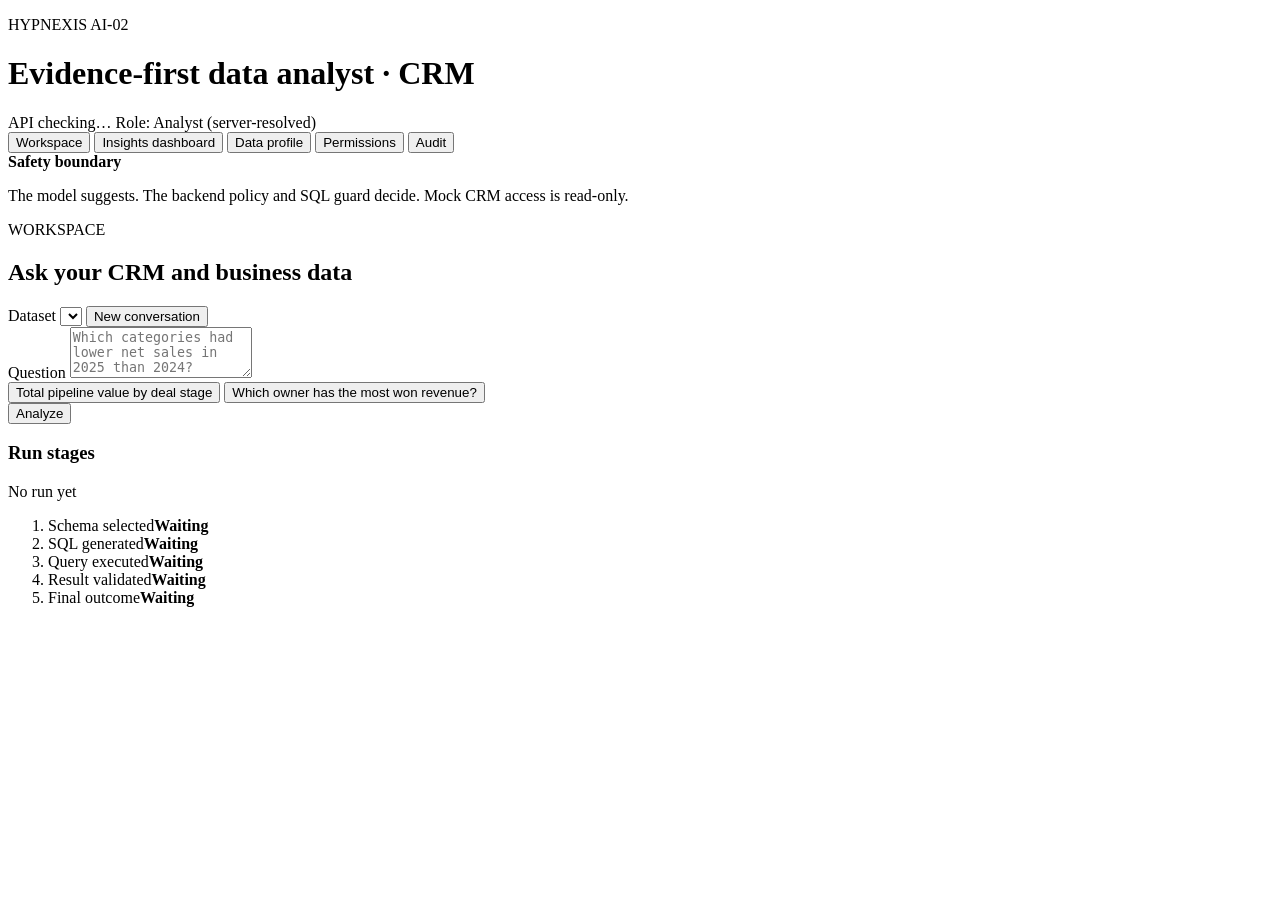
==== commit efafa55f: "feat: add phase 2 organization safety" ====
--- a/frontend/index.html
+++ b/frontend/index.html
@@ -51,9 +51,12 @@
               <p class="eyebrow">WORKSPACE</p>
                 <h2 id="workspace-title">Ask your CRM and business data</h2>
             </div>
-            <label class="dataset-control">Dataset
-              <select id="dataset-select" aria-label="Dataset"></select>
-            </label>
+            <div class="workspace-controls">
+              <label class="dataset-control">Dataset
+                <select id="dataset-select" aria-label="Dataset"></select>
+              </label>
+              <button id="new-conversation" class="secondary-button" type="button">New conversation</button>
+            </div>
           </div>
 
           <div id="page-error" class="alert alert-error" role="alert" hidden></div>
